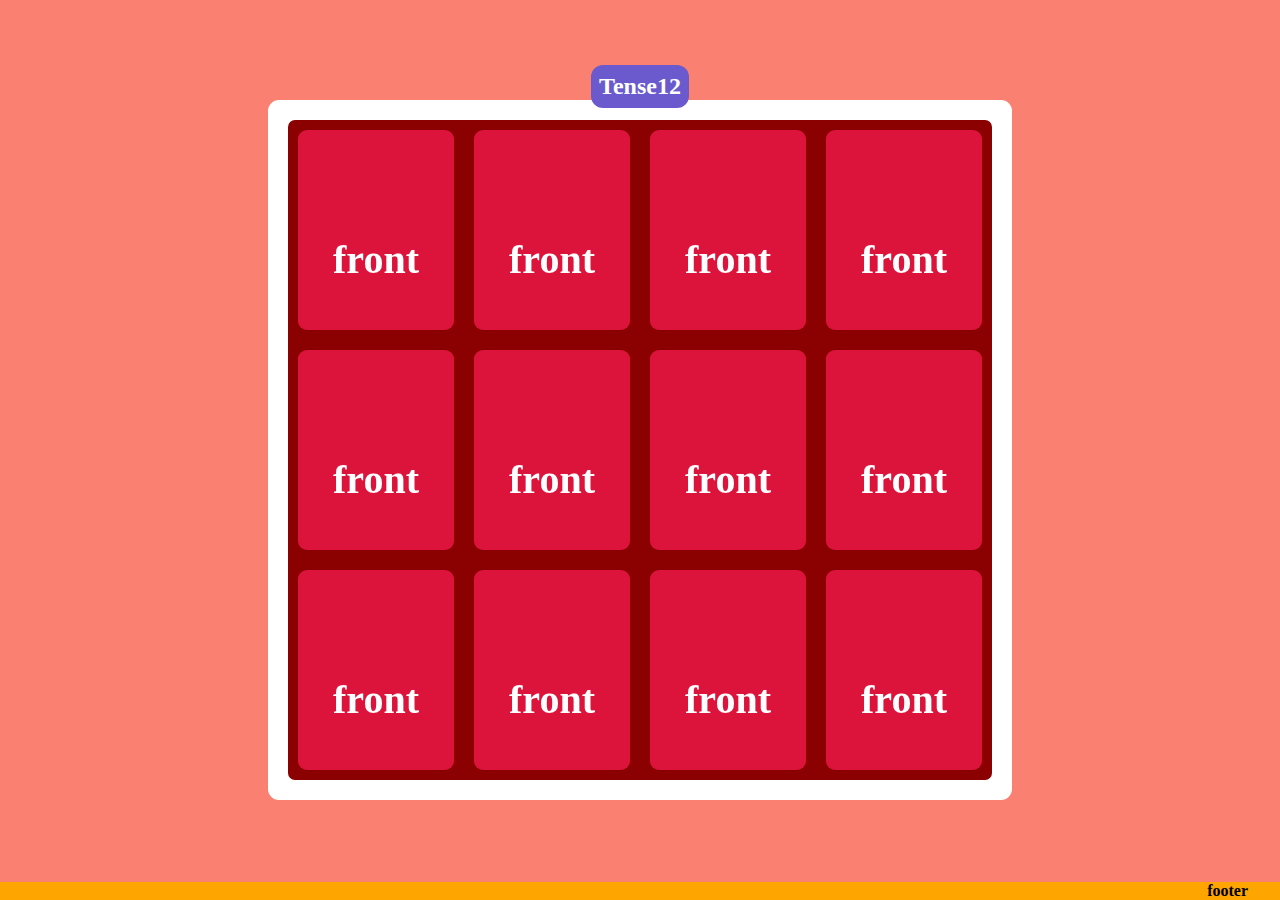
==== index.html @ 704656ea "first commit" ====
<!DOCTYPE html>
<html lang="en">
	<head>
		<meta charset="UTF-8">
		<meta name="viewport" content="width=device-width, initial-scale=1.0">
		<title>Tense12</title>
		<link rel="stylesheet" href="css/style.css">
	</head>
	<body>
		<div class="container">
			<div class="item-place">
				<div class="topic">
					<h2>Tense12</h2>
				</div>
				<div class="item-wrapper">
					<div class="scene scene--card">
						<div class="card">
						  <div class="card__face card__face--front">front</div>
						  <div class="card__face card__face--back">back</div>
						</div>
					</div>
					<div class="scene scene--card">
						<div class="card">
						  <div class="card__face card__face--front">front</div>
						  <div class="card__face card__face--back">back</div>
						</div>
					</div>
					<div class="scene scene--card">
						<div class="card">
						  <div class="card__face card__face--front">front</div>
						  <div class="card__face card__face--back">back</div>
						</div>
					</div>
					<div class="scene scene--card">
						<div class="card">
						  <div class="card__face card__face--front">front</div>
						  <div class="card__face card__face--back">back</div>
						</div>
					</div>
					<div class="scene scene--card">
						<div class="card">
						  <div class="card__face card__face--front">front</div>
						  <div class="card__face card__face--back">back</div>
						</div>
					</div>
					<div class="scene scene--card">
						<div class="card">
						  <div class="card__face card__face--front">front</div>
						  <div class="card__face card__face--back">back</div>
						</div>
					</div>
					<div class="scene scene--card">
						<div class="card">
						  <div class="card__face card__face--front">front</div>
						  <div class="card__face card__face--back">back</div>
						</div>
					</div>
					<div class="scene scene--card">
						<div class="card">
						  <div class="card__face card__face--front">front</div>
						  <div class="card__face card__face--back">back</div>
						</div>
					</div>
					<div class="scene scene--card">
						<div class="card">
						  <div class="card__face card__face--front">front</div>
						  <div class="card__face card__face--back">back</div>
						</div>
					</div>
					<div class="scene scene--card">
						<div class="card">
						  <div class="card__face card__face--front">front</div>
						  <div class="card__face card__face--back">back</div>
						</div>
					</div>
					<div class="scene scene--card">
						<div class="card">
						  <div class="card__face card__face--front">front</div>
						  <div class="card__face card__face--back">back</div>
						</div>
					</div>
					<div class="scene scene--card">
						<div class="card">
						  <div class="card__face card__face--front">front</div>
						  <div class="card__face card__face--back">back</div>
						</div>
					</div>

				</div>
			</div>
			<!-- footer -->
			<div class="footer">
				<h4>footer</h4>
			</div>
		</div>
		<script src="/main.js"></script>
	</body>
</html>
---- css/style.css ----
* {
	margin: 0;
	padding: 0;
}

.container {
	background-color: salmon;
	width: 100vw;
	height: 100vh;
	display: flex;
	align-items: center;
	justify-content: center;
}

.item-place {
	width: 55%;
	height: auto;
	padding: 20px;
	border-radius: 11px;
	background-color: #fff;
	/*overflow: hidden;*/
	position: relative;

}

.item-wrapper {
	background-color: darkred;
	display: grid;
	grid-template-columns: repeat(4, 1fr);
	overflow: hidden;
	border-radius: 7px;
	/* gap: 20px; */
}

.topic {
	display: flex;
	justify-content: center;
	position: absolute;
	z-index: 999;
	left: 50%;
	right: 50%;
	top: -35px;
}

.topic h2 {
	background-color: slateblue;
	padding: 8px;
	border-radius: 12px;
	color: #fff;
}

.footer {
	position: absolute;
	width: 100%;
	background-color: orange;
	bottom: 0px;
	clear: both;
	text-align: end;
}

.footer h4 {
	margin-right: 2rem;
}

.scene {
	display: inline-block;
	width: auto;
	height: 200px;
	/*   border: 1px solid #CCC; */
	margin: 10px;
	perspective: 600px;
}

.card {
	position: relative;
	width: 100%;
	height: 100%;
	cursor: pointer;
	transform-style: preserve-3d;
	transform-origin: center right;
	transition: transform 1s;
}

.card.is-flipped {
	transform: translateX(-100%) rotateY(-180deg);
}

.card__face {
	position: absolute;
	width: 100%;
	height: 100%;
	line-height: 260px;
	color: white;
	text-align: center;
	font-weight: bold;
	font-size: 40px;
	backface-visibility: hidden;
}

.card__face--front {
	background: crimson;
	border-radius: 9px;
}

.card__face--back {
	background: slateblue;
	transform: rotateY(180deg);
	border-radius: 9px;
}
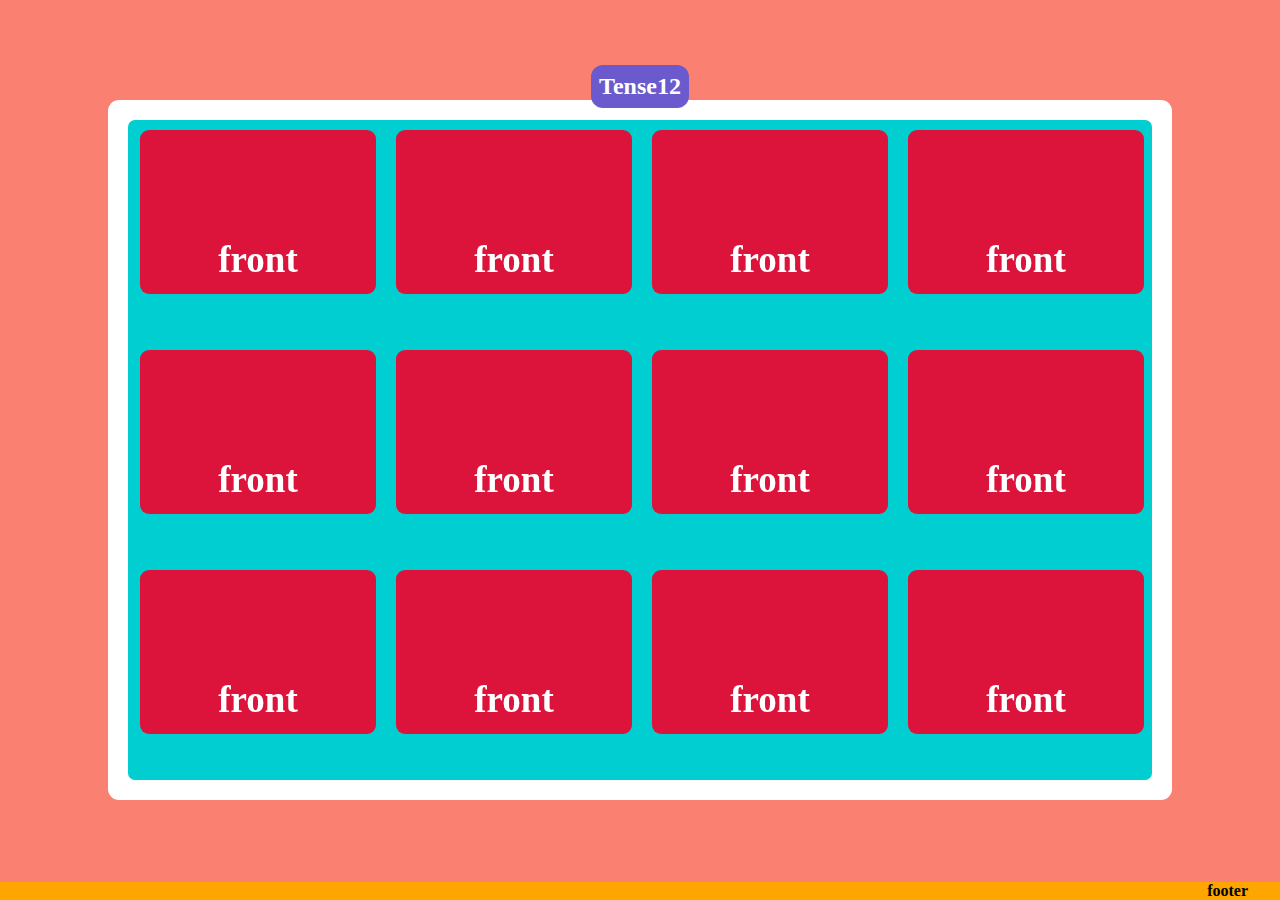
==== commit a50206be: "style" ====
--- a/index.html
+++ b/index.html
@@ -5,6 +5,7 @@
 		<meta name="viewport" content="width=device-width, initial-scale=1.0">
 		<title>Tense12</title>
 		<link rel="stylesheet" href="css/style.css">
+		<link rel="shortcut icon" href="/access/neural.svg" type="image/x-icon">
 	</head>
 	<body>
 		<div class="container">
@@ -93,6 +94,6 @@
 				<h4>footer</h4>
 			</div>
 		</div>
-		<script src="/main.js"></script>
+		<script src="main.js"></script>
 	</body>
 </html>--- a/css/style.css
+++ b/css/style.css
@@ -13,7 +13,7 @@
 }
 
 .item-place {
-	width: 55%;
+	width: 80%;
 	height: auto;
 	padding: 20px;
 	border-radius: 11px;
@@ -24,7 +24,7 @@
 }
 
 .item-wrapper {
-	background-color: darkred;
+	background-color: darkturquoise;
 	display: grid;
 	grid-template-columns: repeat(4, 1fr);
 	overflow: hidden;
@@ -74,11 +74,12 @@
 .card {
 	position: relative;
 	width: 100%;
-	height: 100%;
+	height: 82%;
 	cursor: pointer;
 	transform-style: preserve-3d;
 	transform-origin: center right;
 	transition: transform 1s;
+	margin: 0 2px 0 2px;
 }
 
 .card.is-flipped {
@@ -93,7 +94,7 @@
 	color: white;
 	text-align: center;
 	font-weight: bold;
-	font-size: 40px;
+	font-size: 37px;
 	backface-visibility: hidden;
 }
 
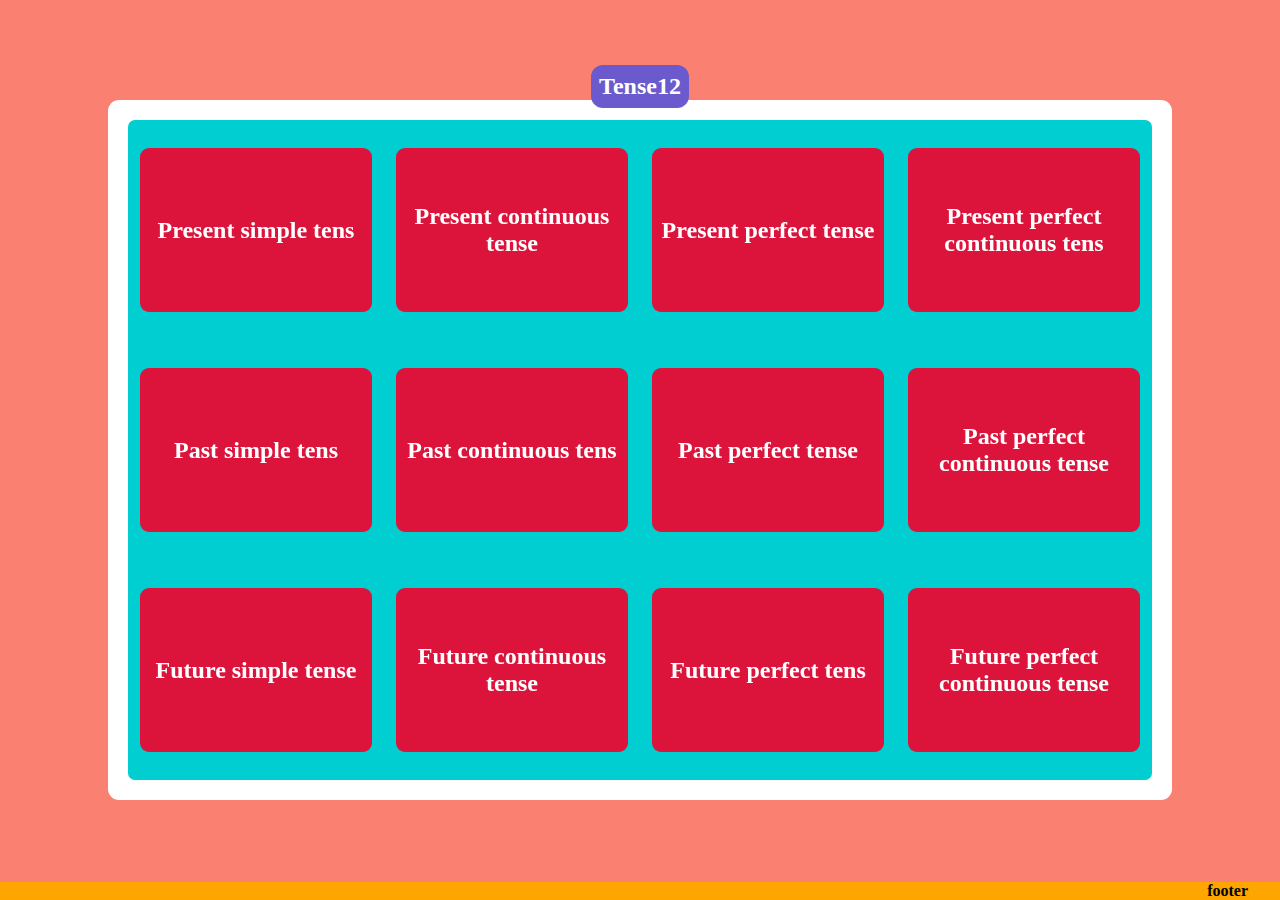
==== commit e9035edb: "add content" ====
--- a/index.html
+++ b/index.html
@@ -1,99 +1,107 @@
 <!DOCTYPE html>
 <html lang="en">
-	<head>
-		<meta charset="UTF-8">
-		<meta name="viewport" content="width=device-width, initial-scale=1.0">
-		<title>Tense12</title>
-		<link rel="stylesheet" href="css/style.css">
-		<link rel="shortcut icon" href="/access/neural.svg" type="image/x-icon">
-	</head>
-	<body>
-		<div class="container">
-			<div class="item-place">
-				<div class="topic">
-					<h2>Tense12</h2>
-				</div>
-				<div class="item-wrapper">
-					<div class="scene scene--card">
-						<div class="card">
-						  <div class="card__face card__face--front">front</div>
-						  <div class="card__face card__face--back">back</div>
-						</div>
-					</div>
-					<div class="scene scene--card">
-						<div class="card">
-						  <div class="card__face card__face--front">front</div>
-						  <div class="card__face card__face--back">back</div>
-						</div>
-					</div>
-					<div class="scene scene--card">
-						<div class="card">
-						  <div class="card__face card__face--front">front</div>
-						  <div class="card__face card__face--back">back</div>
-						</div>
-					</div>
-					<div class="scene scene--card">
-						<div class="card">
-						  <div class="card__face card__face--front">front</div>
-						  <div class="card__face card__face--back">back</div>
-						</div>
-					</div>
-					<div class="scene scene--card">
-						<div class="card">
-						  <div class="card__face card__face--front">front</div>
-						  <div class="card__face card__face--back">back</div>
-						</div>
-					</div>
-					<div class="scene scene--card">
-						<div class="card">
-						  <div class="card__face card__face--front">front</div>
-						  <div class="card__face card__face--back">back</div>
-						</div>
-					</div>
-					<div class="scene scene--card">
-						<div class="card">
-						  <div class="card__face card__face--front">front</div>
-						  <div class="card__face card__face--back">back</div>
-						</div>
-					</div>
-					<div class="scene scene--card">
-						<div class="card">
-						  <div class="card__face card__face--front">front</div>
-						  <div class="card__face card__face--back">back</div>
-						</div>
-					</div>
-					<div class="scene scene--card">
-						<div class="card">
-						  <div class="card__face card__face--front">front</div>
-						  <div class="card__face card__face--back">back</div>
-						</div>
-					</div>
-					<div class="scene scene--card">
-						<div class="card">
-						  <div class="card__face card__face--front">front</div>
-						  <div class="card__face card__face--back">back</div>
-						</div>
-					</div>
-					<div class="scene scene--card">
-						<div class="card">
-						  <div class="card__face card__face--front">front</div>
-						  <div class="card__face card__face--back">back</div>
-						</div>
-					</div>
-					<div class="scene scene--card">
-						<div class="card">
-						  <div class="card__face card__face--front">front</div>
-						  <div class="card__face card__face--back">back</div>
-						</div>
-					</div>
 
-				</div>
-			</div>
-			<!-- footer -->
-			<div class="footer">
-				<h4>footer</h4>
-			</div>
-		</div>
-		<script src="main.js"></script>
-	</body>
+<head>
+  <meta charset="UTF-8">
+  <meta name="viewport" content="width=device-width, initial-scale=1.0">
+  <title>Tense12</title>
+  <link rel="stylesheet" href="css/style.css">
+  <link rel="shortcut icon" href="/access/neural.png" type="image/x-icon">
+</head>
+
+<body>
+  <div class="container">
+    <div class="item-place">
+      <div class="topic">
+        <h2>Tense12</h2>
+      </div>
+      <div class="item-wrapper">
+        <div class="scene scene--card">
+          <div class="card">
+            <div class="card__face card__face--front">Present simple tens</div>
+            <div class="card__face card__face--back">back</div>
+          </div>
+        </div>
+        <div class="scene scene--card">
+          <div class="card">
+            <div class="card__face card__face--front">Present continuous
+              tense</div>
+            <div class="card__face card__face--back">back</div>
+          </div>
+        </div>
+        <div class="scene scene--card">
+          <div class="card">
+            <div class="card__face card__face--front">Present perfect tense</div>
+            <div class="card__face card__face--back">back</div>
+          </div>
+        </div>
+        <div class="scene scene--card">
+          <div class="card">
+            <div class="card__face card__face--front">Present perfect
+              continuous tens</div>
+            <div class="card__face card__face--back">back</div>
+          </div>
+        </div>
+        <div class="scene scene--card">
+          <div class="card">
+            <div class="card__face card__face--front">Past simple tens</div>
+            <div class="card__face card__face--back">back</div>
+          </div>
+        </div>
+        <div class="scene scene--card">
+          <div class="card">
+            <div class="card__face card__face--front">Past continuous tens</div>
+            <div class="card__face card__face--back">back</div>
+          </div>
+        </div>
+        <div class="scene scene--card">
+          <div class="card">
+            <div class="card__face card__face--front">Past perfect tense</div>
+            <div class="card__face card__face--back">back</div>
+          </div>
+        </div>
+        <div class="scene scene--card">
+          <div class="card">
+            <div class="card__face card__face--front">Past perfect continuous
+              tense</div>
+            <div class="card__face card__face--back">back</div>
+          </div>
+        </div>
+        <div class="scene scene--card">
+          <div class="card">
+            <div class="card__face card__face--front"> Future simple tense</div>
+            <div class="card__face card__face--back">back</div>
+          </div>
+        </div>
+        <div class="scene scene--card">
+          <div class="card">
+            <div class="card__face card__face--front">Future continuous
+              tense</div>
+            <div class="card__face card__face--back">back</div>
+          </div>
+        </div>
+        <div class="scene scene--card">
+          <div class="card">
+            <div class="card__face card__face--front">Future perfect tens</div>
+            <div class="card__face card__face--back">back</div>
+          </div>
+        </div>
+        <div class="scene scene--card">
+          <div class="card">
+            <div class="card__face card__face--front">Future perfect continuous
+              tense</div>
+            <div class="card__face card__face--back">back</div>
+          </div>
+        </div>
+
+      </div>
+    </div>
+    <!-- footer -->
+    <div class="footer">
+      <h4>footer</h4>
+    </div>
+  </div>
+  <script src="main.js"></script>
+</body>
+
 </html>--- a/css/style.css
+++ b/css/style.css
@@ -54,7 +54,7 @@
 	width: 100%;
 	background-color: orange;
 	bottom: 0px;
-	clear: both;
+	/* clear: both; */
 	text-align: end;
 }
 
@@ -64,11 +64,15 @@
 
 .scene {
 	display: inline-block;
+	display: flex;
+	justify-content: center;
+	align-items: center;
 	width: auto;
 	height: 200px;
 	/*   border: 1px solid #CCC; */
 	margin: 10px;
 	perspective: 600px;
+
 }
 
 .card {
@@ -90,21 +94,28 @@
 	position: absolute;
 	width: 100%;
 	height: 100%;
-	line-height: 260px;
+	/* line-height: 260px; */
 	color: white;
 	text-align: center;
 	font-weight: bold;
-	font-size: 37px;
+	/* font-size: 37px; */
 	backface-visibility: hidden;
 }
 
 .card__face--front {
 	background: crimson;
 	border-radius: 9px;
+	font-size: 1.5rem;
+	display: flex;
+	justify-content: center;
+	align-items: center;
 }
 
 .card__face--back {
 	background: slateblue;
 	transform: rotateY(180deg);
 	border-radius: 9px;
+	display: flex;
+	justify-content: center;
+	align-items: center;
 }